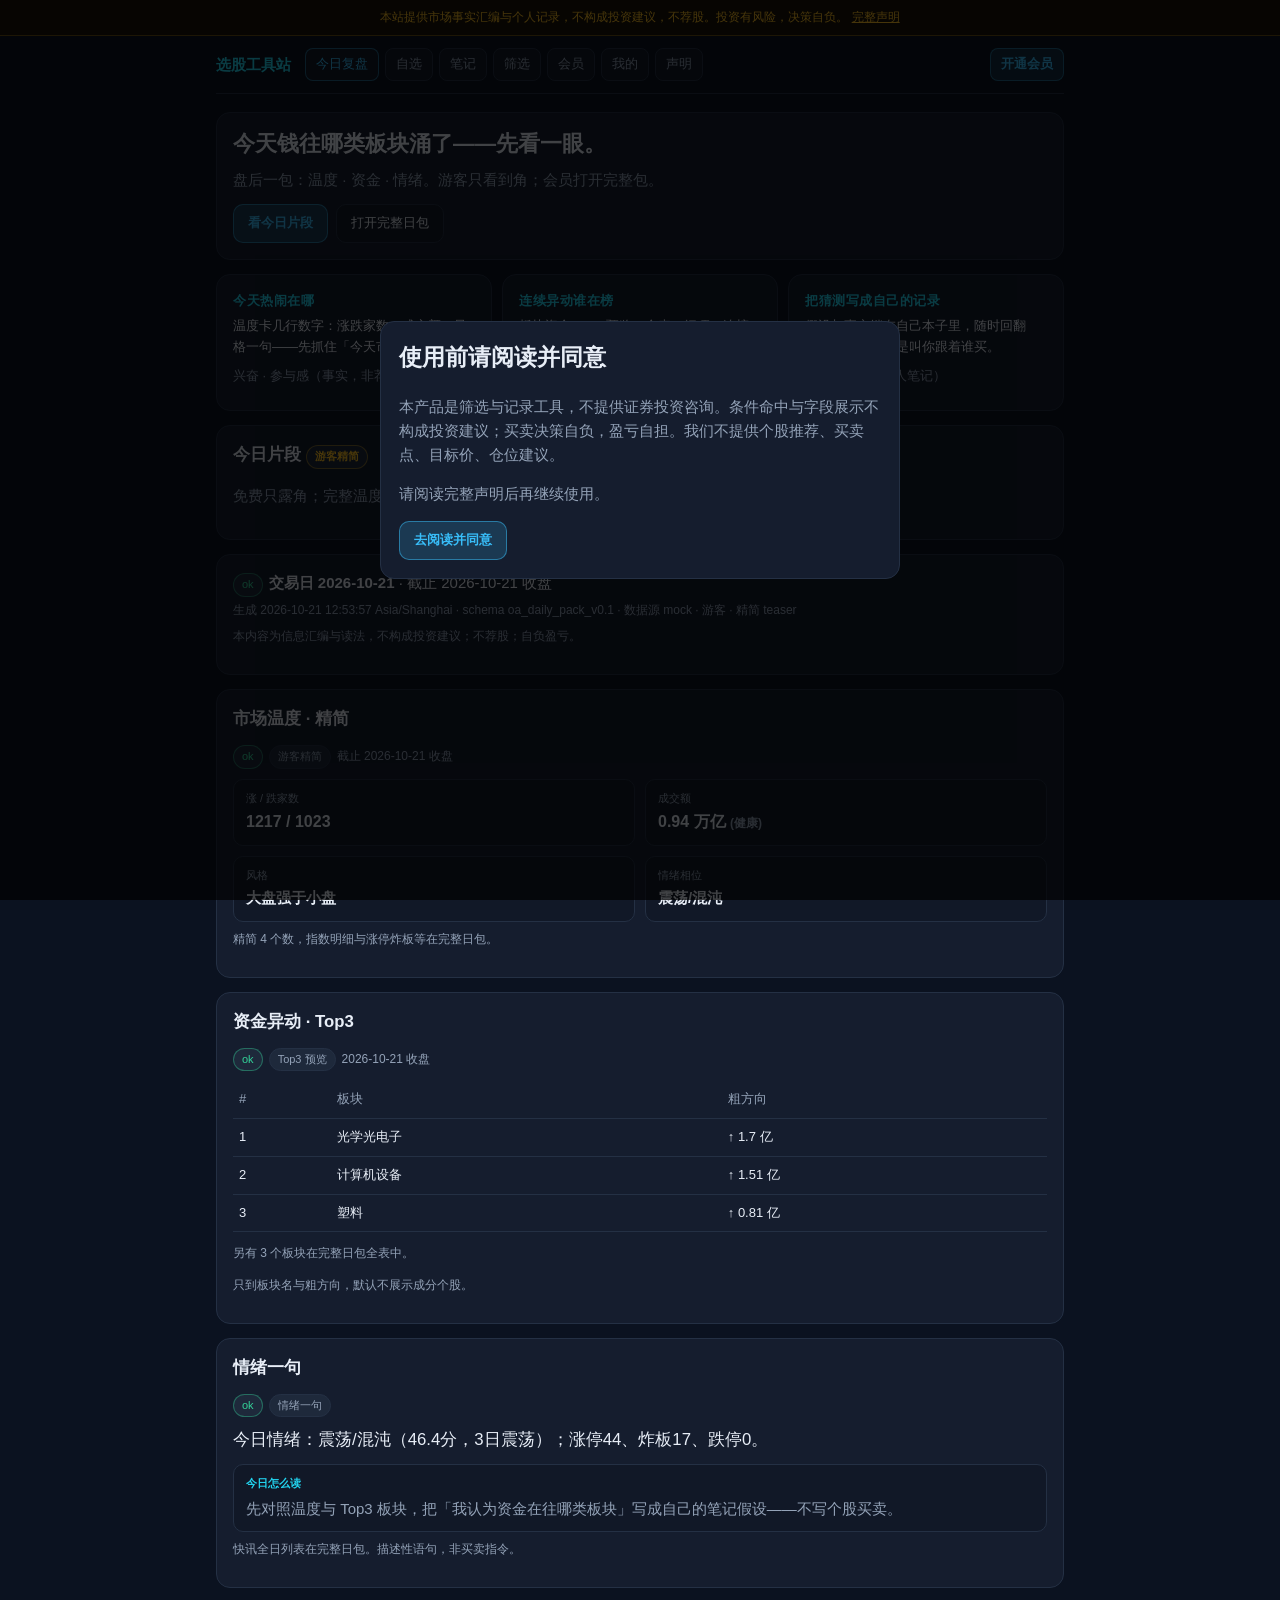
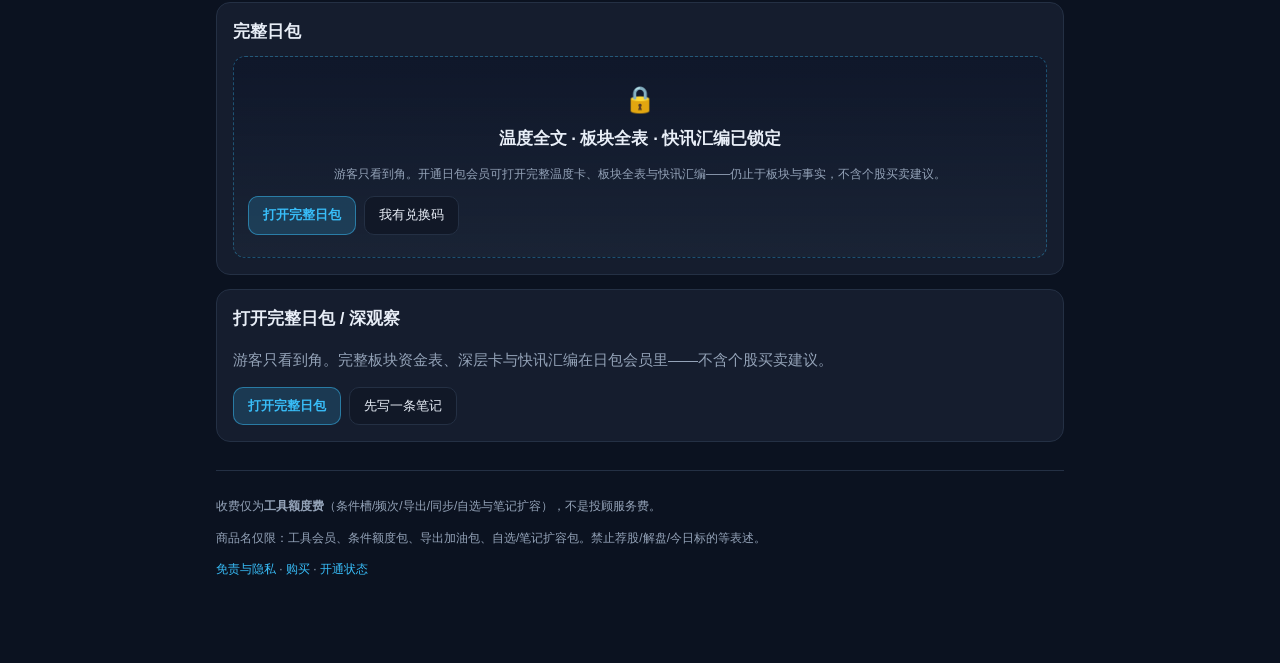
==== index.html @ 1b837c2a "Publish the W1 static demo at the repository root. Replace the placeholder README with the packaged " ====
<!DOCTYPE html>
<html lang="zh-CN">
<head>
<meta charset="UTF-8">
<meta http-equiv="refresh" content="0; url=today.html">
<title>选股工具站</title>
<script>location.replace('today.html');</script>
</head>
<body>
<p><a href="today.html">进入今日复盘</a></p>
</body>
</html>
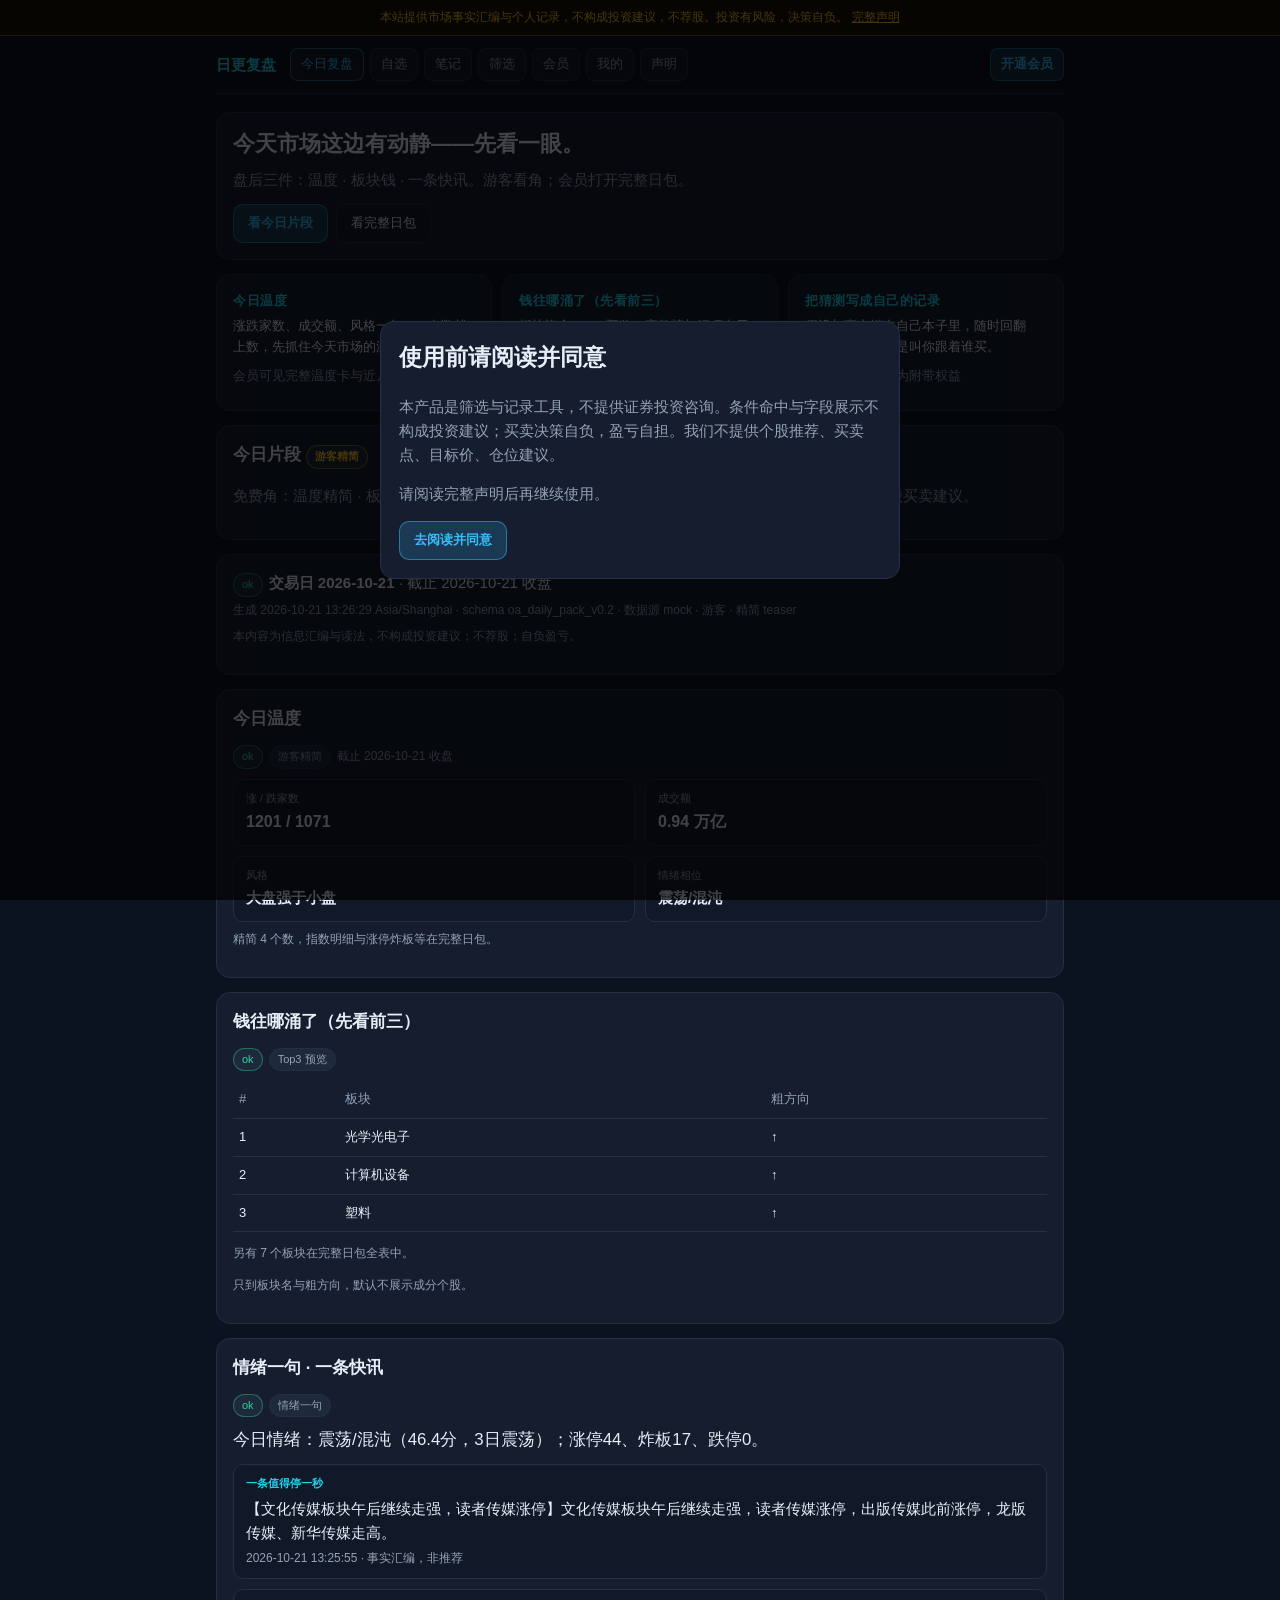
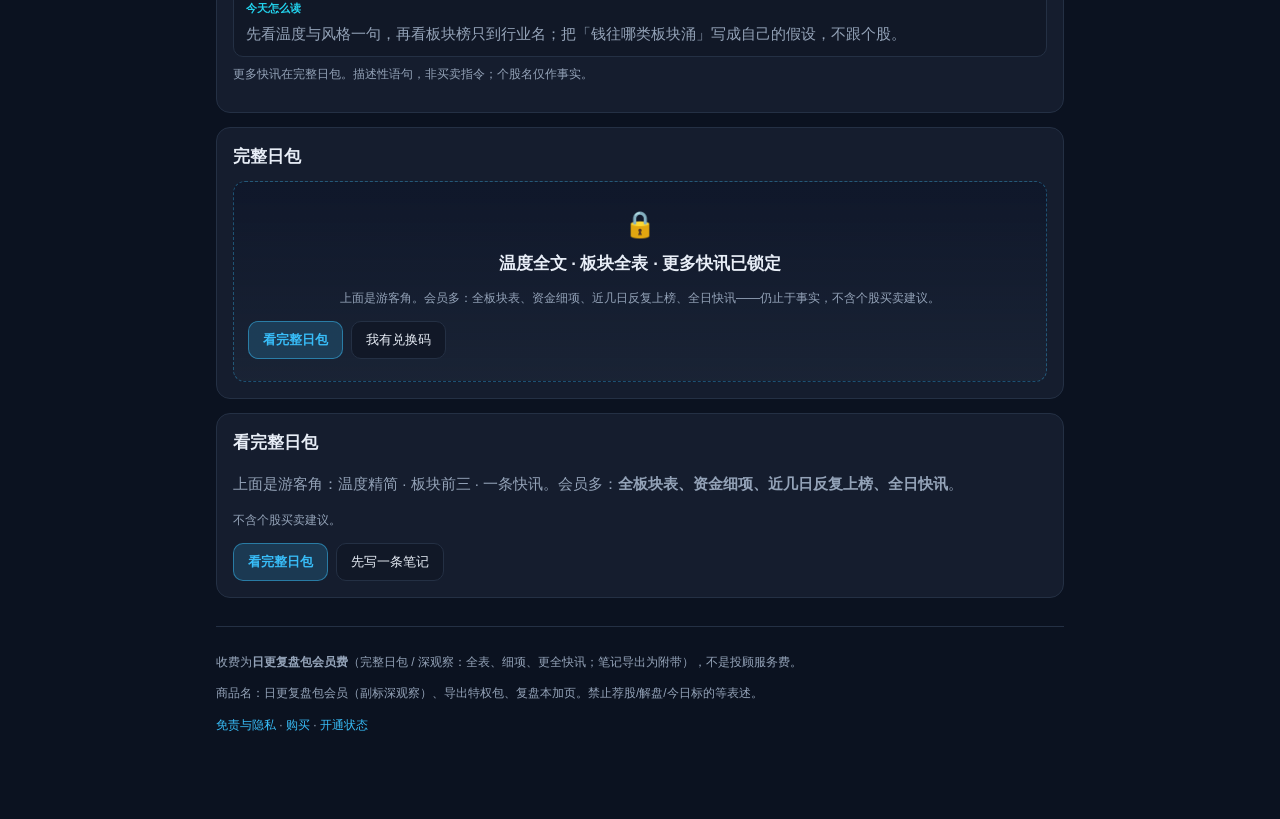
==== commit 3ef1ab95: "Replace the static site with the FOMO-free pack. Drop the today-page FOMO line, hide demo redeem cod" ====
--- a/index.html
+++ b/index.html
@@ -3,7 +3,7 @@
 <head>
 <meta charset="UTF-8">
 <meta http-equiv="refresh" content="0; url=today.html">
-<title>选股工具站</title>
+<title>日更复盘</title>
 <script>location.replace('today.html');</script>
 </head>
 <body>
